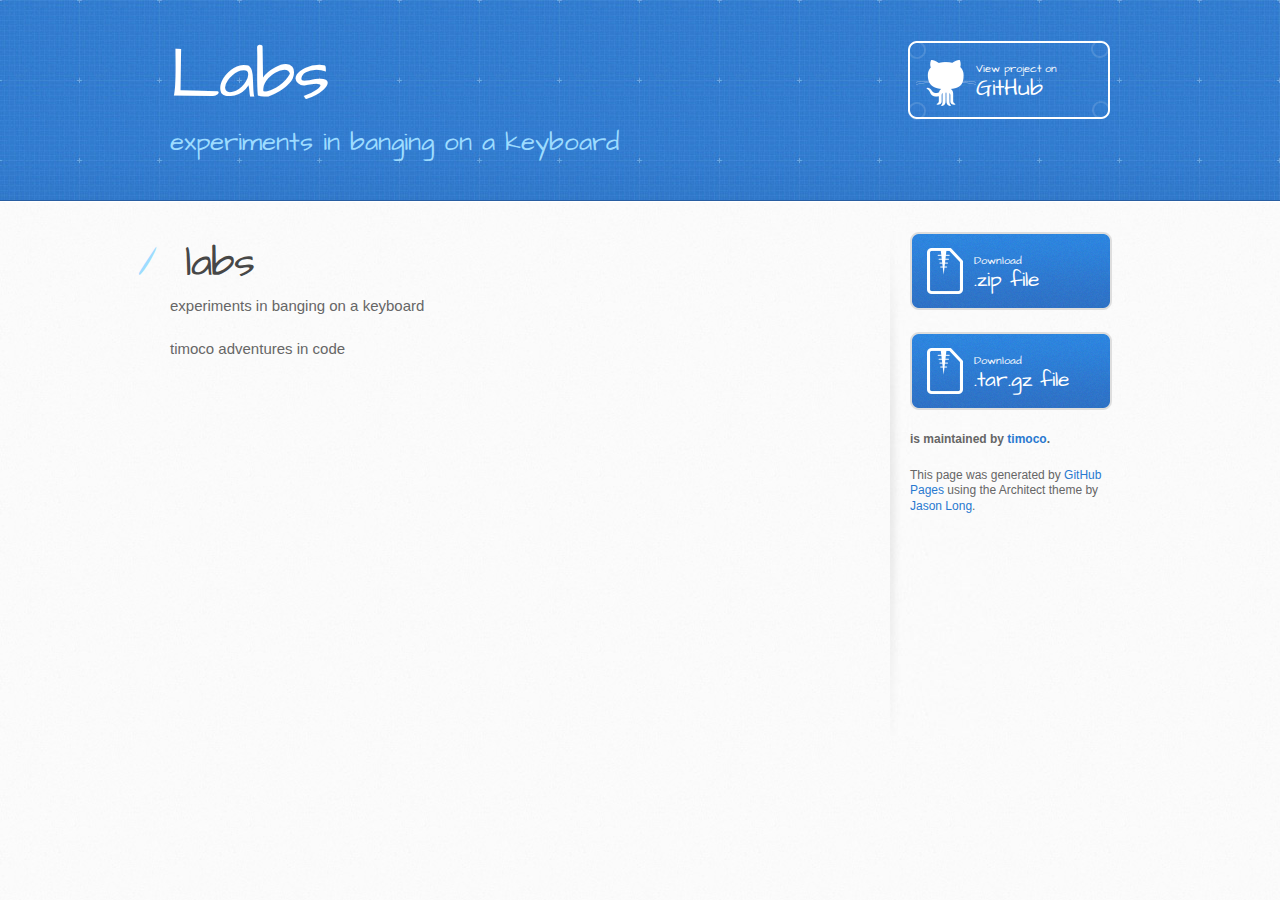
==== index.html @ 57cdc0f1 "Create gh-pages branch via GitHub" ====
<!DOCTYPE html>
<html>
  <head>
    <meta charset='utf-8'>
    <meta http-equiv="X-UA-Compatible" content="chrome=1">
    <meta name="viewport" content="width=device-width, initial-scale=1, maximum-scale=1">
    <link href='https://fonts.googleapis.com/css?family=Architects+Daughter' rel='stylesheet' type='text/css'>
    <link rel="stylesheet" type="text/css" href="stylesheets/stylesheet.css" media="screen">
    <link rel="stylesheet" type="text/css" href="stylesheets/pygment_trac.css" media="screen">
    <link rel="stylesheet" type="text/css" href="stylesheets/print.css" media="print">

    <!--[if lt IE 9]>
    <script src="//html5shiv.googlecode.com/svn/trunk/html5.js"></script>
    <![endif]-->

    <title>Labs by timoco</title>
  </head>

  <body>
    <header>
      <div class="inner">
        <h1>Labs</h1>
        <h2>experiments in banging on a keyboard</h2>
        <a href="https://github.com/timoco/labs" class="button"><small>View project on</small> GitHub</a>
      </div>
    </header>

    <div id="content-wrapper">
      <div class="inner clearfix">
        <section id="main-content">
          <h1>
<a id="labs" class="anchor" href="#labs" aria-hidden="true"><span class="octicon octicon-link"></span></a>labs</h1>

<p>experiments in banging on a keyboard</p>

<p>timoco adventures in code</p>
        </section>

        <aside id="sidebar">
          <a href="https://github.com/timoco/labs/zipball/master" class="button">
            <small>Download</small>
            .zip file
          </a>
          <a href="https://github.com/timoco/labs/tarball/master" class="button">
            <small>Download</small>
            .tar.gz file
          </a>

          <p class="repo-owner"><a href="https://github.com/timoco/labs"></a> is maintained by <a href="https://github.com/timoco">timoco</a>.</p>

          <p>This page was generated by <a href="https://pages.github.com">GitHub Pages</a> using the Architect theme by <a href="https://twitter.com/jasonlong">Jason Long</a>.</p>
        </aside>
      </div>
    </div>

  
  </body>
</html>
---- stylesheets/stylesheet.css ----
/*! normalize.css v3.0.2 | MIT License | git.io/normalize */

/**
 * 1. Set default font family to sans-serif.
 * 2. Prevent iOS text size adjust after orientation change, without disabling
 *    user zoom.
 */

html {
  font-family: sans-serif; /* 1 */
  -webkit-text-size-adjust: 100%; /* 2 */
  -ms-text-size-adjust: 100%; /* 2 */
}

/**
 * Remove default margin.
 */

body {
  margin: 0;
}

/* HTML5 display definitions
   ========================================================================== */

/**
 * Correct `block` display not defined for any HTML5 element in IE 8/9.
 * Correct `block` display not defined for `details` or `summary` in IE 10/11
 * and Firefox.
 * Correct `block` display not defined for `main` in IE 11.
 */

article,
aside,
details,
figcaption,
figure,
footer,
header,
hgroup,
main,
menu,
nav,
section,
summary {
  display: block;
}

/**
 * 1. Correct `inline-block` display not defined in IE 8/9.
 * 2. Normalize vertical alignment of `progress` in Chrome, Firefox, and Opera.
 */

audio,
canvas,
progress,
video {
  display: inline-block; /* 1 */
  vertical-align: baseline; /* 2 */
}

/**
 * Prevent modern browsers from displaying `audio` without controls.
 * Remove excess height in iOS 5 devices.
 */

audio:not([controls]) {
  display: none;
  height: 0;
}

/**
 * Address `[hidden]` styling not present in IE 8/9/10.
 * Hide the `template` element in IE 8/9/11, Safari, and Firefox < 22.
 */

[hidden],
template {
  display: none;
}

/* Links
   ========================================================================== */

/**
 * Remove the gray background color from active links in IE 10.
 */

a {
  background-color: transparent;
}

/**
 * Improve readability when focused and also mouse hovered in all browsers.
 */

a:active,
a:hover {
  outline: 0;
}

/* Text-level semantics
   ========================================================================== */

/**
 * Address styling not present in IE 8/9/10/11, Safari, and Chrome.
 */

abbr[title] {
  border-bottom: 1px dotted;
}

/**
 * Address style set to `bolder` in Firefox 4+, Safari, and Chrome.
 */

b,
strong {
  font-weight: bold;
}

/**
 * Address styling not present in Safari and Chrome.
 */

dfn {
  font-style: italic;
}

/**
 * Address variable `h1` font-size and margin within `section` and `article`
 * contexts in Firefox 4+, Safari, and Chrome.
 */

h1 {
  margin: 0.67em 0;
  font-size: 2em;
}

/**
 * Address styling not present in IE 8/9.
 */

mark {
  color: #000;
  background: #ff0;
}

/**
 * Address inconsistent and variable font size in all browsers.
 */

small {
  font-size: 80%;
}

/**
 * Prevent `sub` and `sup` affecting `line-height` in all browsers.
 */

sub,
sup {
  position: relative;
  font-size: 75%;
  line-height: 0;
  vertical-align: baseline;
}

sup {
  top: -0.5em;
}

sub {
  bottom: -0.25em;
}

/* Embedded content
   ========================================================================== */

/**
 * Remove border when inside `a` element in IE 8/9/10.
 */

img {
  border: 0;
}

/**
 * Correct overflow not hidden in IE 9/10/11.
 */

svg:not(:root) {
  overflow: hidden;
}

/* Grouping content
   ========================================================================== */

/**
 * Address margin not present in IE 8/9 and Safari.
 */

figure {
  margin: 1em 40px;
}

/**
 * Address differences between Firefox and other browsers.
 */

hr {
  height: 0;
  -moz-box-sizing: content-box;
  box-sizing: content-box;
}

/**
 * Contain overflow in all browsers.
 */

pre {
  overflow: auto;
}

/**
 * Address odd `em`-unit font size rendering in all browsers.
 */

code,
kbd,
pre,
samp {
  font-family: monospace, monospace;
  font-size: 1em;
}

/* Forms
   ========================================================================== */

/**
 * Known limitation: by default, Chrome and Safari on OS X allow very limited
 * styling of `select`, unless a `border` property is set.
 */

/**
 * 1. Correct color not being inherited.
 *    Known issue: affects color of disabled elements.
 * 2. Correct font properties not being inherited.
 * 3. Address margins set differently in Firefox 4+, Safari, and Chrome.
 */

button,
input,
optgroup,
select,
textarea {
  margin: 0; /* 3 */
  font: inherit; /* 2 */
  color: inherit; /* 1 */
}

/**
 * Address `overflow` set to `hidden` in IE 8/9/10/11.
 */

button {
  overflow: visible;
}

/**
 * Address inconsistent `text-transform` inheritance for `button` and `select`.
 * All other form control elements do not inherit `text-transform` values.
 * Correct `button` style inheritance in Firefox, IE 8/9/10/11, and Opera.
 * Correct `select` style inheritance in Firefox.
 */

button,
select {
  text-transform: none;
}

/**
 * 1. Avoid the WebKit bug in Android 4.0.* where (2) destroys native `audio`
 *    and `video` controls.
 * 2. Correct inability to style clickable `input` types in iOS.
 * 3. Improve usability and consistency of cursor style between image-type
 *    `input` and others.
 */

button,
html input[type="button"], /* 1 */
input[type="reset"],
input[type="submit"] {
  -webkit-appearance: button; /* 2 */
  cursor: pointer; /* 3 */
}

/**
 * Re-set default cursor for disabled elements.
 */

button[disabled],
html input[disabled] {
  cursor: default;
}

/**
 * Remove inner padding and border in Firefox 4+.
 */

button::-moz-focus-inner,
input::-moz-focus-inner {
  padding: 0;
  border: 0;
}

/**
 * Address Firefox 4+ setting `line-height` on `input` using `!important` in
 * the UA stylesheet.
 */

input {
  line-height: normal;
}

/**
 * It's recommended that you don't attempt to style these elements.
 * Firefox's implementation doesn't respect box-sizing, padding, or width.
 *
 * 1. Address box sizing set to `content-box` in IE 8/9/10.
 * 2. Remove excess padding in IE 8/9/10.
 */

input[type="checkbox"],
input[type="radio"] {
  box-sizing: border-box; /* 1 */
  padding: 0; /* 2 */
}

/**
 * Fix the cursor style for Chrome's increment/decrement buttons. For certain
 * `font-size` values of the `input`, it causes the cursor style of the
 * decrement button to change from `default` to `text`.
 */

input[type="number"]::-webkit-inner-spin-button,
input[type="number"]::-webkit-outer-spin-button {
  height: auto;
}

/**
 * 1. Address `appearance` set to `searchfield` in Safari and Chrome.
 * 2. Address `box-sizing` set to `border-box` in Safari and Chrome
 *    (include `-moz` to future-proof).
 */

input[type="search"] {
  -webkit-box-sizing: content-box; /* 2 */
  -moz-box-sizing: content-box;
  box-sizing: content-box;
  -webkit-appearance: textfield; /* 1 */
}

/**
 * Remove inner padding and search cancel button in Safari and Chrome on OS X.
 * Safari (but not Chrome) clips the cancel button when the search input has
 * padding (and `textfield` appearance).
 */

input[type="search"]::-webkit-search-cancel-button,
input[type="search"]::-webkit-search-decoration {
  -webkit-appearance: none;
}

/**
 * Define consistent border, margin, and padding.
 */

fieldset {
  padding: 0.35em 0.625em 0.75em;
  margin: 0 2px;
  border: 1px solid #c0c0c0;
}

/**
 * 1. Correct `color` not being inherited in IE 8/9/10/11.
 * 2. Remove padding so people aren't caught out if they zero out fieldsets.
 */

legend {
  padding: 0; /* 2 */
  border: 0; /* 1 */
}

/**
 * Remove default vertical scrollbar in IE 8/9/10/11.
 */

textarea {
  overflow: auto;
}

/**
 * Don't inherit the `font-weight` (applied by a rule above).
 * NOTE: the default cannot safely be changed in Chrome and Safari on OS X.
 */

optgroup {
  font-weight: bold;
}

/* Tables
   ========================================================================== */

/**
 * Remove most spacing between table cells.
 */

table {
  border-spacing: 0;
  border-collapse: collapse;
}

td,
th {
  padding: 0;
}

/* LAYOUT STYLES */
body {
  font-family: 'Helvetica Neue', Helvetica, Arial, serif;
  font-size: 15px;
  font-weight: 400;
  line-height: 1.5;
  color: #666;
  background: #fafafa url(../images/body-bg.jpg) 0 0 repeat;
}

p {
  margin-top: 0;
}

a {
  color: #2879d0;
}
a:hover {
  color: #2268b2;
}

header {
  padding-top: 40px;
  padding-bottom: 40px;
  font-family: 'Architects Daughter', 'Helvetica Neue', Helvetica, Arial, serif;
  background: #2e7bcf url(../images/header-bg.jpg) 0 0 repeat-x;
  border-bottom: solid 1px #275da1;
}

header h1 {
  width: 540px;
  margin-top: 0;
  margin-bottom: 0.2em;
  font-size: 72px;
  font-weight: normal;
  line-height: 1;
  color: #fff;
  letter-spacing: -1px;
}

header h2 {
  width: 540px;
  margin-top: 0;
  margin-bottom: 0;
  font-size: 26px;
  font-weight: normal;
  line-height: 1.3;
  color: #9ddcff;
  letter-spacing: 0;
}

.inner {
  position: relative;
  width: 940px;
  margin: 0 auto;
}

#content-wrapper {
  padding-top: 30px;
  border-top: solid 1px #fff;
}

#main-content {
  float: left;
  width: 690px;
}

#main-content img {
  max-width: 100%;
}

aside#sidebar {
  float: right;
  width: 200px;
  min-height: 504px;
  padding-left: 20px;
  font-size: 12px;
  line-height: 1.3;
  background: transparent url(../images/sidebar-bg.jpg) 0 0 no-repeat;
}

aside#sidebar p.repo-owner,
aside#sidebar p.repo-owner a {
  font-weight: bold;
}

#downloads {
  margin-bottom: 40px;
}

a.button {
  width: 134px;
  height: 58px;
  padding-top: 22px;
  padding-left: 68px;
  font-family: 'Architects Daughter', 'Helvetica Neue', Helvetica, Arial, serif;
  font-size: 23px;
  line-height: 1.2;
  color: #fff;
}
a.button small {
  display: block;
  font-size: 11px;
}
header a.button {
  position: absolute;
  top: 0;
  right: 0;
  background: transparent url(../images/github-button.png) 0 0 no-repeat;
}
aside a.button {
  display: block;
  width: 138px;
  padding-left: 64px;
  margin-bottom: 20px;
  font-size: 21px;
  background: transparent url(../images/download-button.png) 0 0 no-repeat;
}

code, pre {
  margin-bottom: 30px;
  font-family: Monaco, "Bitstream Vera Sans Mono", "Lucida Console", Terminal, monospace;
  font-size: 13px;
  color: #222;
}

code {
  padding: 0 3px;
  background-color: #f2f8fc;
  border: solid 1px #dbe7f3;
}

pre {
  padding: 20px;
  overflow: auto;
  text-shadow: none;
  background: #fff;
  border: solid 1px #f2f2f2;
}
pre code {
  padding: 0;
  color: #2879d0;
  background-color: #fff;
  border: none;
}

ul, ol, dl {
  margin-bottom: 20px;
}


/* COMMON STYLES */

hr {
  height: 0;
  margin-top: 1em;
  margin-bottom: 1em;
  border: 0;
  border-top: solid 1px #ddd;
}

table {
  width: 100%;
  border: 1px solid #ebebeb;
}

th {
  font-weight: 500;
}

td {
  font-weight: 300;
  text-align: center;
  border: 1px solid #ebebeb;
}

form {
  padding: 20px;
  background: #f2f2f2;

}


/* GENERAL ELEMENT TYPE STYLES */

#main-content h1 {
  margin-top: 0;
  margin-bottom: 0;
  font-family: 'Architects Daughter', 'Helvetica Neue', Helvetica, Arial, serif;
  font-size: 2.8em;
  font-weight: normal;
  color: #474747;
  text-indent: 6px;
  letter-spacing: -1px;
}

#main-content h1:before {
  padding-right: 0.3em;
  margin-left: -0.9em;
  color: #9ddcff;
  content: "/";
}

#main-content h2 {
  margin-bottom: 8px;
  font-family: 'Architects Daughter', 'Helvetica Neue', Helvetica, Arial, serif;
  font-size: 22px;
  font-weight: bold;
  color: #474747;
  text-indent: 4px;
}
#main-content h2:before {
  padding-right: 0.3em;
  margin-left: -1.5em;
  content: "//";
  color: #9ddcff;
}

#main-content h3 {
  margin-top: 24px;
  margin-bottom: 8px;
  font-family: 'Architects Daughter', 'Helvetica Neue', Helvetica, Arial, serif;
  font-size: 18px;
  font-weight: bold;
  color: #474747;
  text-indent: 3px;
}

#main-content h3:before {
  padding-right: 0.3em;
  margin-left: -2em;
  content: "///";
  color: #9ddcff;
}

#main-content h4 {
  margin-bottom: 8px;
  font-family: 'Architects Daughter', 'Helvetica Neue', Helvetica, Arial, serif;
  font-size: 15px;
  font-weight: bold;
  color: #474747;
  text-indent: 3px;
}

h4:before {
  padding-right: 0.3em;
  margin-left: -2.8em;
  content: "////";
  color: #9ddcff;
}

#main-content h5 {
  margin-bottom: 8px;
  font-family: 'Architects Daughter', 'Helvetica Neue', Helvetica, Arial, serif;
  font-size: 14px;
  color: #474747;
  text-indent: 3px;
}
h5:before {
  padding-right: 0.3em;
  margin-left: -3.2em;
  content: "/////";
  color: #9ddcff;
}

#main-content h6 {
  margin-bottom: 8px;
  font-family: 'Architects Daughter', 'Helvetica Neue', Helvetica, Arial, serif;
  font-size: .8em;
  color: #474747;
  text-indent: 3px;
}
h6:before {
  padding-right: 0.3em;
  margin-left: -3.7em;
  content: "//////";
  color: #9ddcff;
}

p {
  margin-bottom: 20px;
}

a {
  text-decoration: none;
}

p a {
  font-weight: 400;
}

blockquote {
  padding: 0 0 0 30px;
  margin-bottom: 20px;
  font-size: 1.6em;
  border-left: 10px solid #e9e9e9;
}

ul {
  list-style-position: inside;
  list-style: disc;
  padding-left: 20px;
}

ol {
  list-style-position: inside;
  list-style: decimal;
  padding-left: 3px;
}

dl dd {
  font-style: italic;
  font-weight: 100;
}

footer {
  padding-top: 20px;
  padding-bottom: 30px;
  margin-top: 40px;
  font-size: 13px;
  color: #aaa;
  background: transparent url('../images/hr.png') 0 0 no-repeat;
}

footer a {
  color: #666;
}
footer a:hover {
  color: #444;
}

/* MISC */
.clearfix:after {
  display: block;
  height: 0;
  clear: both;
  visibility: hidden;
  content: '.';
}

.clearfix {display: inline-block;}
* html .clearfix {height: 1%;}
.clearfix {display: block;}

/* #Media Queries
================================================== */

/* Smaller than standard 960 (devices and browsers) */
@media only screen and (max-width: 959px) { }

/* Tablet Portrait size to standard 960 (devices and browsers) */
@media only screen and (min-width: 768px) and (max-width: 959px) {
  .inner {
    width: 740px;
  }
  header h1, header h2 {
    width: 340px;
  }
  header h1 {
    font-size: 60px;
  }
  header h2 {
    font-size: 30px;
  }
  #main-content {
    width: 490px;
  }
  #main-content h1:before,
  #main-content h2:before,
  #main-content h3:before,
  #main-content h4:before,
  #main-content h5:before,
  #main-content h6:before {
    padding-right: 0;
    margin-left: 0;
    content: none;
  }
}

/* All Mobile Sizes (devices and browser) */
@media only screen and (max-width: 767px) {
  .inner {
    width: 93%;
  }
  header {
    padding: 20px 0;
  }
  header .inner {
    position: relative;
  }
  header h1, header h2 {
    width: 100%;
  }
  header h1 {
    font-size: 48px;
  }
  header h2 {
    font-size: 24px;
  }
  header a.button {
    position: relative;
    display: inline-block;
    width: auto;
    height: auto;
    padding: 5px 10px;
    margin-top: 15px;
    font-size: 13px;
    line-height: 1;
    color: #2879d0;
    text-align: center;
    background-color: #9ddcff;
    background-image: none;
    border-radius: 5px;
    -moz-border-radius: 5px;
    -webkit-border-radius: 5px;
  }
  header a.button small {
    display: inline;
    font-size: 13px;
  }
  #main-content,
  aside#sidebar {
    float: none;
    width: 100% ! important;
  }
  aside#sidebar {
    min-height: 0;
    padding: 20px 0;
    margin-top: 20px;
    background-image: none;
    border-top: solid 1px #ddd;
  }
  aside#sidebar a.button {
    display: none;
  }
  #main-content h1:before,
  #main-content h2:before,
  #main-content h3:before,
  #main-content h4:before,
  #main-content h5:before,
  #main-content h6:before {
    padding-right: 0;
    margin-left: 0;
    content: none;
  }
}

/* Mobile Landscape Size to Tablet Portrait (devices and browsers) */
@media only screen and (min-width: 480px) and (max-width: 767px) { }

/* Mobile Portrait Size to Mobile Landscape Size (devices and browsers) */
@media only screen and (max-width: 479px) { }
---- stylesheets/pygment_trac.css ----
.highlight  { background: #ffffff; }
.highlight .c { color: #999988; font-style: italic } /* Comment */
.highlight .err { color: #a61717; background-color: #e3d2d2 } /* Error */
.highlight .k { font-weight: bold } /* Keyword */
.highlight .o { font-weight: bold } /* Operator */
.highlight .cm { color: #999988; font-style: italic } /* Comment.Multiline */
.highlight .cp { color: #999999; font-weight: bold } /* Comment.Preproc */
.highlight .c1 { color: #999988; font-style: italic } /* Comment.Single */
.highlight .cs { color: #999999; font-weight: bold; font-style: italic } /* Comment.Special */
.highlight .gd { color: #000000; background-color: #ffdddd } /* Generic.Deleted */
.highlight .gd .x { color: #000000; background-color: #ffaaaa } /* Generic.Deleted.Specific */
.highlight .ge { font-style: italic } /* Generic.Emph */
.highlight .gr { color: #aa0000 } /* Generic.Error */
.highlight .gh { color: #999999 } /* Generic.Heading */
.highlight .gi { color: #000000; background-color: #ddffdd } /* Generic.Inserted */
.highlight .gi .x { color: #000000; background-color: #aaffaa } /* Generic.Inserted.Specific */
.highlight .go { color: #888888 } /* Generic.Output */
.highlight .gp { color: #555555 } /* Generic.Prompt */
.highlight .gs { font-weight: bold } /* Generic.Strong */
.highlight .gu { color: #800080; font-weight: bold; } /* Generic.Subheading */
.highlight .gt { color: #aa0000 } /* Generic.Traceback */
.highlight .kc { font-weight: bold } /* Keyword.Constant */
.highlight .kd { font-weight: bold } /* Keyword.Declaration */
.highlight .kn { font-weight: bold } /* Keyword.Namespace */
.highlight .kp { font-weight: bold } /* Keyword.Pseudo */
.highlight .kr { font-weight: bold } /* Keyword.Reserved */
.highlight .kt { color: #445588; font-weight: bold } /* Keyword.Type */
.highlight .m { color: #009999 } /* Literal.Number */
.highlight .s { color: #d14 } /* Literal.String */
.highlight .na { color: #008080 } /* Name.Attribute */
.highlight .nb { color: #0086B3 } /* Name.Builtin */
.highlight .nc { color: #445588; font-weight: bold } /* Name.Class */
.highlight .no { color: #008080 } /* Name.Constant */
.highlight .ni { color: #800080 } /* Name.Entity */
.highlight .ne { color: #990000; font-weight: bold } /* Name.Exception */
.highlight .nf { color: #990000; font-weight: bold } /* Name.Function */
.highlight .nn { color: #555555 } /* Name.Namespace */
.highlight .nt { color: #000080 } /* Name.Tag */
.highlight .nv { color: #008080 } /* Name.Variable */
.highlight .ow { font-weight: bold } /* Operator.Word */
.highlight .w { color: #bbbbbb } /* Text.Whitespace */
.highlight .mf { color: #009999 } /* Literal.Number.Float */
.highlight .mh { color: #009999 } /* Literal.Number.Hex */
.highlight .mi { color: #009999 } /* Literal.Number.Integer */
.highlight .mo { color: #009999 } /* Literal.Number.Oct */
.highlight .sb { color: #d14 } /* Literal.String.Backtick */
.highlight .sc { color: #d14 } /* Literal.String.Char */
.highlight .sd { color: #d14 } /* Literal.String.Doc */
.highlight .s2 { color: #d14 } /* Literal.String.Double */
.highlight .se { color: #d14 } /* Literal.String.Escape */
.highlight .sh { color: #d14 } /* Literal.String.Heredoc */
.highlight .si { color: #d14 } /* Literal.String.Interpol */
.highlight .sx { color: #d14 } /* Literal.String.Other */
.highlight .sr { color: #009926 } /* Literal.String.Regex */
.highlight .s1 { color: #d14 } /* Literal.String.Single */
.highlight .ss { color: #990073 } /* Literal.String.Symbol */
.highlight .bp { color: #999999 } /* Name.Builtin.Pseudo */
.highlight .vc { color: #008080 } /* Name.Variable.Class */
.highlight .vg { color: #008080 } /* Name.Variable.Global */
.highlight .vi { color: #008080 } /* Name.Variable.Instance */
.highlight .il { color: #009999 } /* Literal.Number.Integer.Long */

.type-csharp .highlight .k { color: #0000FF }
.type-csharp .highlight .kt { color: #0000FF }
.type-csharp .highlight .nf { color: #000000; font-weight: normal }
.type-csharp .highlight .nc { color: #2B91AF }
.type-csharp .highlight .nn { color: #000000 }
.type-csharp .highlight .s { color: #A31515 }
.type-csharp .highlight .sc { color: #A31515 }
---- stylesheets/print.css ----
html, body, div, span, applet, object, iframe,
h1, h2, h3, h4, h5, h6, p, blockquote, pre,
a, abbr, acronym, address, big, cite, code,
del, dfn, em, img, ins, kbd, q, s, samp,
small, strike, strong, sub, sup, tt, var,
b, u, i, center,
dl, dt, dd, ol, ul, li,
fieldset, form, label, legend,
table, caption, tbody, tfoot, thead, tr, th, td,
article, aside, canvas, details, embed,
figure, figcaption, footer, header, hgroup,
menu, nav, output, ruby, section, summary,
time, mark, audio, video {
  padding: 0;
  margin: 0;
  font: inherit;
  font-size: 100%;
  vertical-align: baseline;
  border: 0;
}
/* HTML5 display-role reset for older browsers */
article, aside, details, figcaption, figure,
footer, header, hgroup, menu, nav, section {
  display: block;
}
body {
  line-height: 1;
}
ol, ul {
  list-style: none;
}
blockquote, q {
  quotes: none;
}
blockquote:before, blockquote:after,
q:before, q:after {
  content: '';
  content: none;
}
table {
  border-spacing: 0;
  border-collapse: collapse;
}
body {
  font-family: 'Helvetica Neue', Helvetica, Arial, serif;
  font-size: 13px;
  line-height: 1.5;
  color: #000;
}

a {
  font-weight: bold;
  color: #d5000d;
}

header {
  padding-top: 35px;
  padding-bottom: 10px;
}

header h1 {
  font-size: 48px;
  font-weight: bold;
  line-height: 1.2;
  color: #303030;
  letter-spacing: -1px;
}

header h2 {
  font-size: 24px;
  font-weight: normal;
  line-height: 1.3;
  color: #aaa;
  letter-spacing: -1px;
}
#downloads {
  display: none;
}
#main_content {
  padding-top: 20px;
}

code, pre {
  margin-bottom: 30px;
  font-family: Monaco, "Bitstream Vera Sans Mono", "Lucida Console", Terminal;
  font-size: 12px;
  color: #222;
}

code {
  padding: 0 3px;
}

pre {
  padding: 20px;
  overflow: auto;
  border: solid 1px #ddd;
}
pre code {
  padding: 0;
}

ul, ol, dl {
  margin-bottom: 20px;
}


/* COMMON STYLES */

table {
  width: 100%;
  border: 1px solid #ebebeb;
}

th {
  font-weight: 500;
}

td {
  font-weight: 300;
  text-align: center;
  border: 1px solid #ebebeb;
}

form {
  padding: 20px;
  background: #f2f2f2;

}


/* GENERAL ELEMENT TYPE STYLES */

h1 {
  font-size: 2.8em;
}

h2 {
  margin-bottom: 8px;
  font-size: 22px;
  font-weight: bold;
  color: #303030;
}

h3 {
  margin-bottom: 8px;
  font-size: 18px;
  font-weight: bold;
  color: #d5000d;
}

h4 {
  font-size: 16px;
  font-weight: bold;
  color: #303030;
}

h5 {
  font-size: 1em;
  color: #303030;
}

h6 {
  font-size: .8em;
  color: #303030;
}

p {
  margin-bottom: 20px;
  font-weight: 300;
}

a {
  text-decoration: none;
}

p a {
  font-weight: 400;
}

blockquote {
  padding: 0 0 0 30px;
  margin-bottom: 20px;
  font-size: 1.6em;
  border-left: 10px solid #e9e9e9;
}

ul li {
  padding-left: 20px;
  list-style-position: inside;
  list-style: disc;
}

ol li {
  padding-left: 3px;
  list-style-position: inside;
  list-style: decimal;
}

dl dd {
  font-style: italic;
  font-weight: 100;
}

footer {
  padding-top: 20px;
  padding-bottom: 30px;
  margin-top: 40px;
  font-size: 13px;
  color: #aaa;
}

footer a {
  color: #666;
}

/* MISC */
.clearfix:after {
  display: block;
  height: 0;
  clear: both;
  visibility: hidden;
  content: '.';
}

.clearfix {display: inline-block;}
* html .clearfix {height: 1%;}
.clearfix {display: block;}
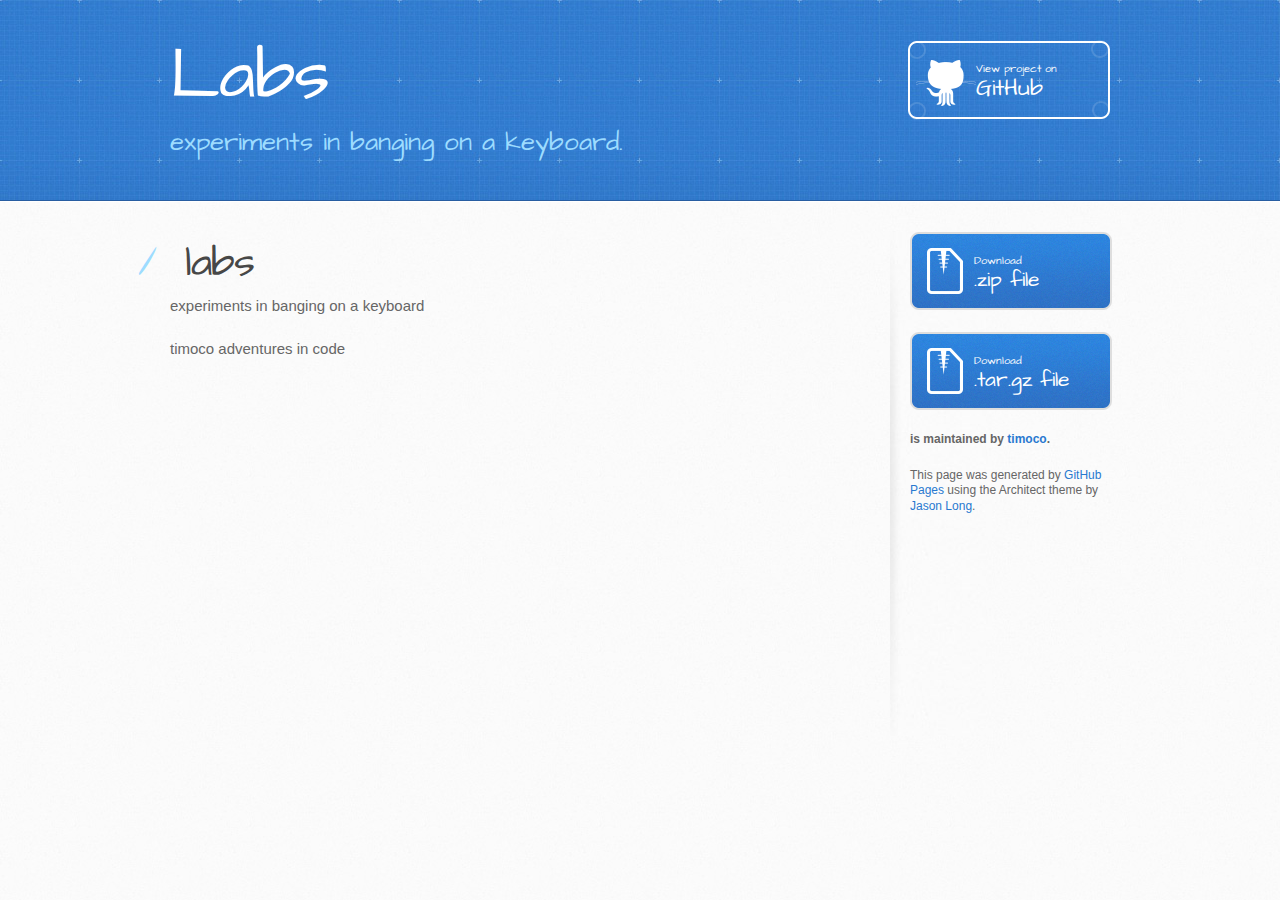
==== commit 64ce9f03: "Update index.html" ====
--- a/index.html
+++ b/index.html
@@ -20,7 +20,7 @@
     <header>
       <div class="inner">
         <h1>Labs</h1>
-        <h2>experiments in banging on a keyboard</h2>
+        <h2>experiments in banging on a keyboard.</h2>
         <a href="https://github.com/timoco/labs" class="button"><small>View project on</small> GitHub</a>
       </div>
     </header>
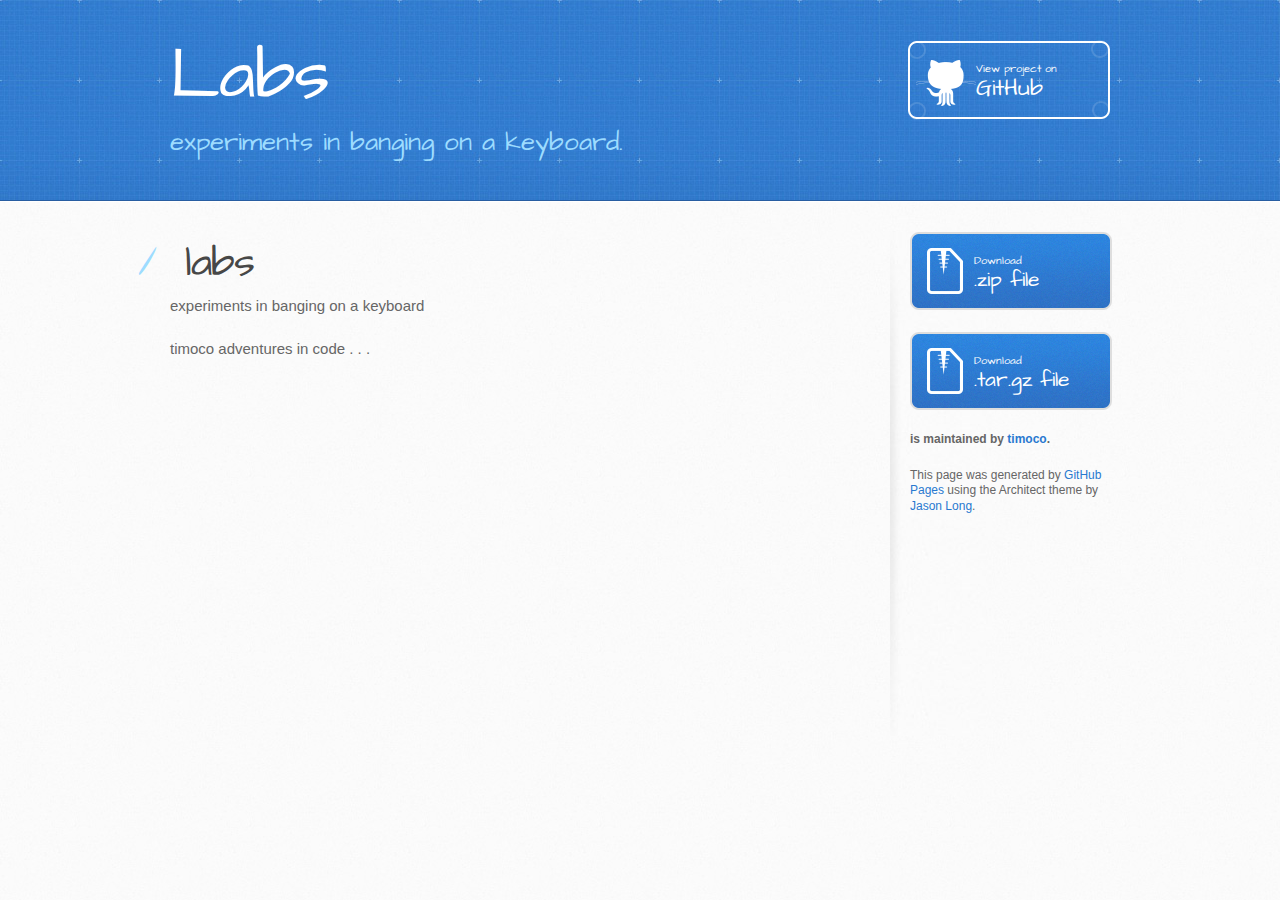
==== commit 86b84e42: "Update index.html" ====
--- a/index.html
+++ b/index.html
@@ -33,7 +33,7 @@
 
 <p>experiments in banging on a keyboard</p>
 
-<p>timoco adventures in code</p>
+<p>timoco adventures in code . . . </p>
         </section>
 
         <aside id="sidebar">
